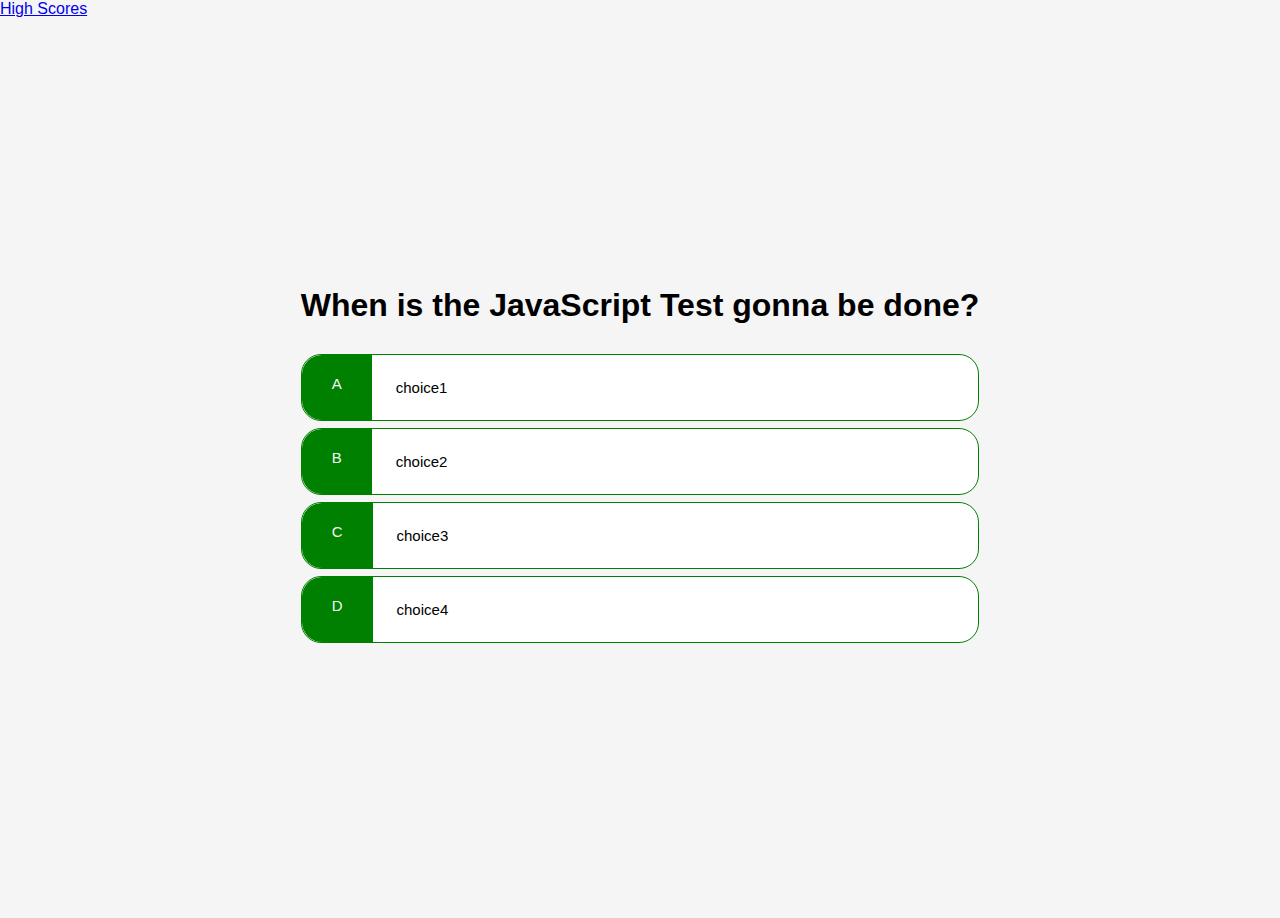
==== test.html @ 2609810a "home pages and css" ====
<!DOCTYPE html>
<html lang="en">

<head>
    <meta charset="UTF-8">
    <meta http-equiv="X-UA-Compatible" content="IE=edge">
    <meta name="viewport" content="width=device-width, initial-scale=1.0">
    <title>JavaScript Quiz</title>
    <link rel="stylesheet" href="./assets/test.css">
</head>

<body>

    <div class="timer">
        <a class="btn" href="./highscores.html">High Scores</a>
    </div>

    <div class="container">
        <div id="test_box" class="">
            <h1 id="question">When is the JavaScript Test gonna be done?</h1>
            <div class="choice_option">
                <p class="indicator">A</p>
                <p class="choice_text">choice1</p>
            </div>
            <div class="choice_option">
                <p class="indicator">B</p>
                <p class="choice_text">choice2</p>
            </div>
            <div class="choice_option">
                <p class="indicator">C</p>
                <p class="choice_text">choice3</p>
            </div>
            <div class="choice_option">
                <p class="indicator">D</p>
                <p class="choice_text">choice4</p>
            </div>
        </div>
    </div>
   
    <script src="script.js"></script>
</body>

</html>
---- assets/test.css ----
:root {
    background-color: whitesmoke;
}

* {
    box-sizing: border-box;
    font-family: 'Gill Sans', 'Gill Sans MT', Calibri, 'Trebuchet MS', sans-serif;
    margin: 0;
    padding: 0;
}

h1{
    margin-bottom: 30px;
}

.container {
    width: 100vw;
    height: 100vh;
    display: flex;
    justify-content: center;
    align-items: center;
}

.choice_option{
    border-radius: 20px;
    display: flex;
    margin-bottom: 7px;
    width: 100%;
    font-size: 15px;
    border: .1px solid green;
    background-color: white;
}

.choice_option:hover {
    cursor: pointer;
    box-shadow: 0 6px 7px 0 rgb(1, 53, 1);
    transform: translateY(-.5px);
    transition: transform 150ms;
}

.indicator {
    border-top-left-radius: 20px;
    border-bottom-left-radius: 20px;
     padding: 20px 30px; 
    background-color: green;
    color: whitesmoke; 
}

.choice_text {
    padding: 1.5rem;
}
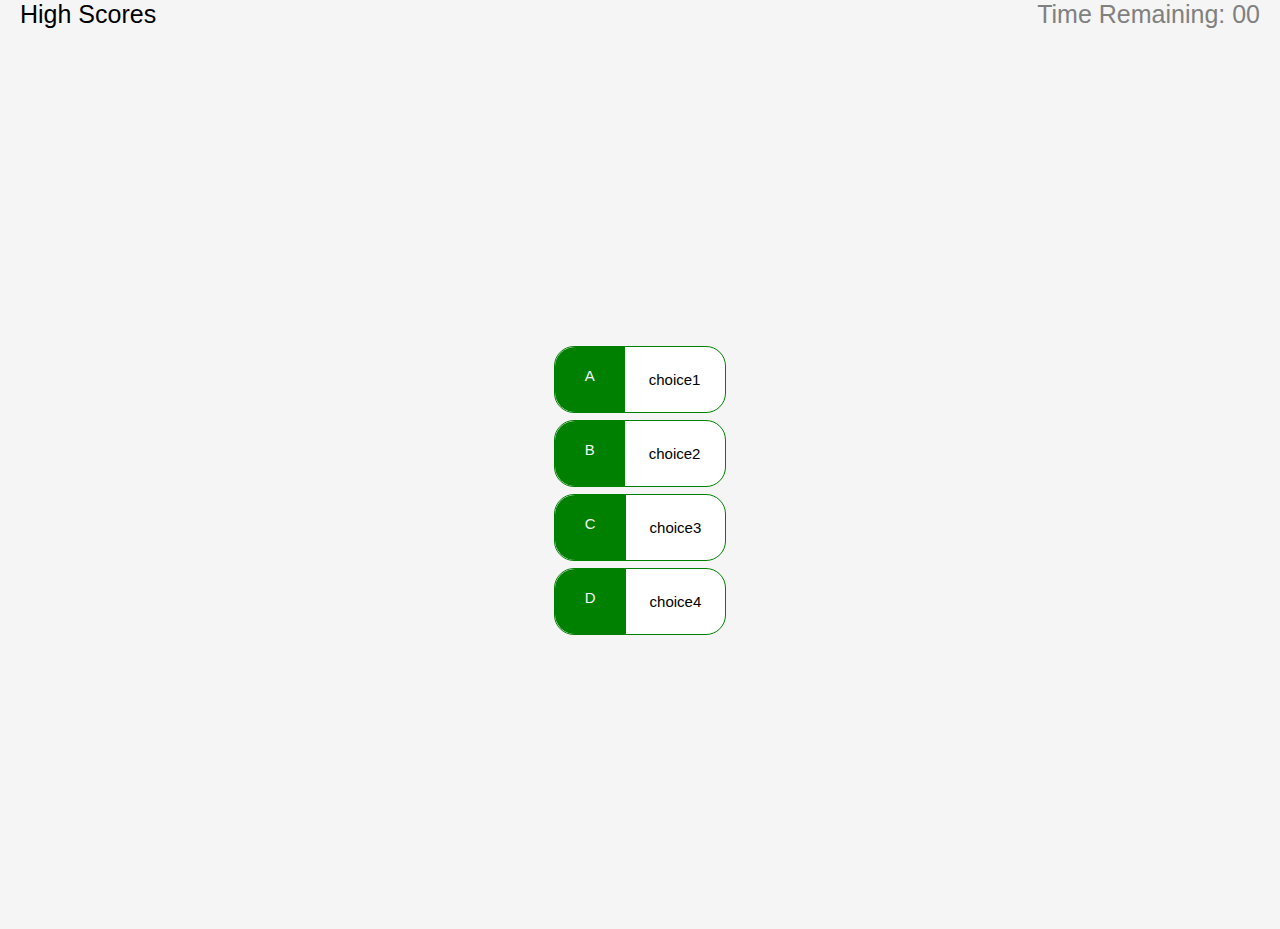
==== commit fd2f31ab: "questions added" ====
--- a/test.html
+++ b/test.html
@@ -11,32 +11,39 @@
 
 <body>
 
-    <div class="timer">
-        <a class="btn" href="./highscores.html">High Scores</a>
+    <div>
+        <a class="highscores" href="./highscores.html">High Scores</a>
     </div>
 
-    <div class="container">
-        <div id="test_box" class="">
-            <h1 id="question">When is the JavaScript Test gonna be done?</h1>
-            <div class="choice_option">
+    <div id="timer" class="timeRemaining">Time Remaining: 00</div>
+
+    <div class="quiz_container">
+        <div id="test_box" class="container">
+            <h1 id="question">
+                <p>
+                    
+                </p>
+            </h1>
+
+            <button class="btn" id="a"> 
                 <p class="indicator">A</p>
                 <p class="choice_text">choice1</p>
-            </div>
-            <div class="choice_option">
+            </button>
+            <button class="btn" id="b">
                 <p class="indicator">B</p>
                 <p class="choice_text">choice2</p>
-            </div>
-            <div class="choice_option">
+            </button>
+            <button class="btn" id="c"> 
                 <p class="indicator">C</p>
                 <p class="choice_text">choice3</p>
-            </div>
-            <div class="choice_option">
+            </button>
+            <button class="btn" id="d">
                 <p class="indicator">D</p>
                 <p class="choice_text">choice4</p>
-            </div>
+            </button>
         </div>
-    </div>
-   
+    </div> 
+
     <script src="script.js"></script>
 </body>
 
--- a/assets/test.css
+++ b/assets/test.css
@@ -9,11 +9,36 @@
     padding: 0;
 }
 
+.highscores {
+    color: black;
+    float: left;
+    font-size: 25px;
+    margin-top: 0px;
+    margin-left: 20px;
+    text-decoration: none;
+}
+
+.highscores:hover{
+    cursor: pointer;
+    color: darkgrey;
+    text-shadow: 0 4px 14px 0 rgb(163, 175, 163);
+    text-decoration: underline black;
+}
+
+#timer {
+    color: grey;
+    font-size: 25px;
+    margin-right: 20px;
+    display: flex;
+    justify-content: right;
+    margin-top: 0;
+}
+
 h1{
     margin-bottom: 30px;
 }
 
-.container {
+.quiz_container {
     width: 100vw;
     height: 100vh;
     display: flex;
@@ -21,7 +46,7 @@
     align-items: center;
 }
 
-.choice_option{
+.btn{
     border-radius: 20px;
     display: flex;
     margin-bottom: 7px;
@@ -31,7 +56,7 @@
     background-color: white;
 }
 
-.choice_option:hover {
+.btn:hover {
     cursor: pointer;
     box-shadow: 0 6px 7px 0 rgb(1, 53, 1);
     transform: translateY(-.5px);
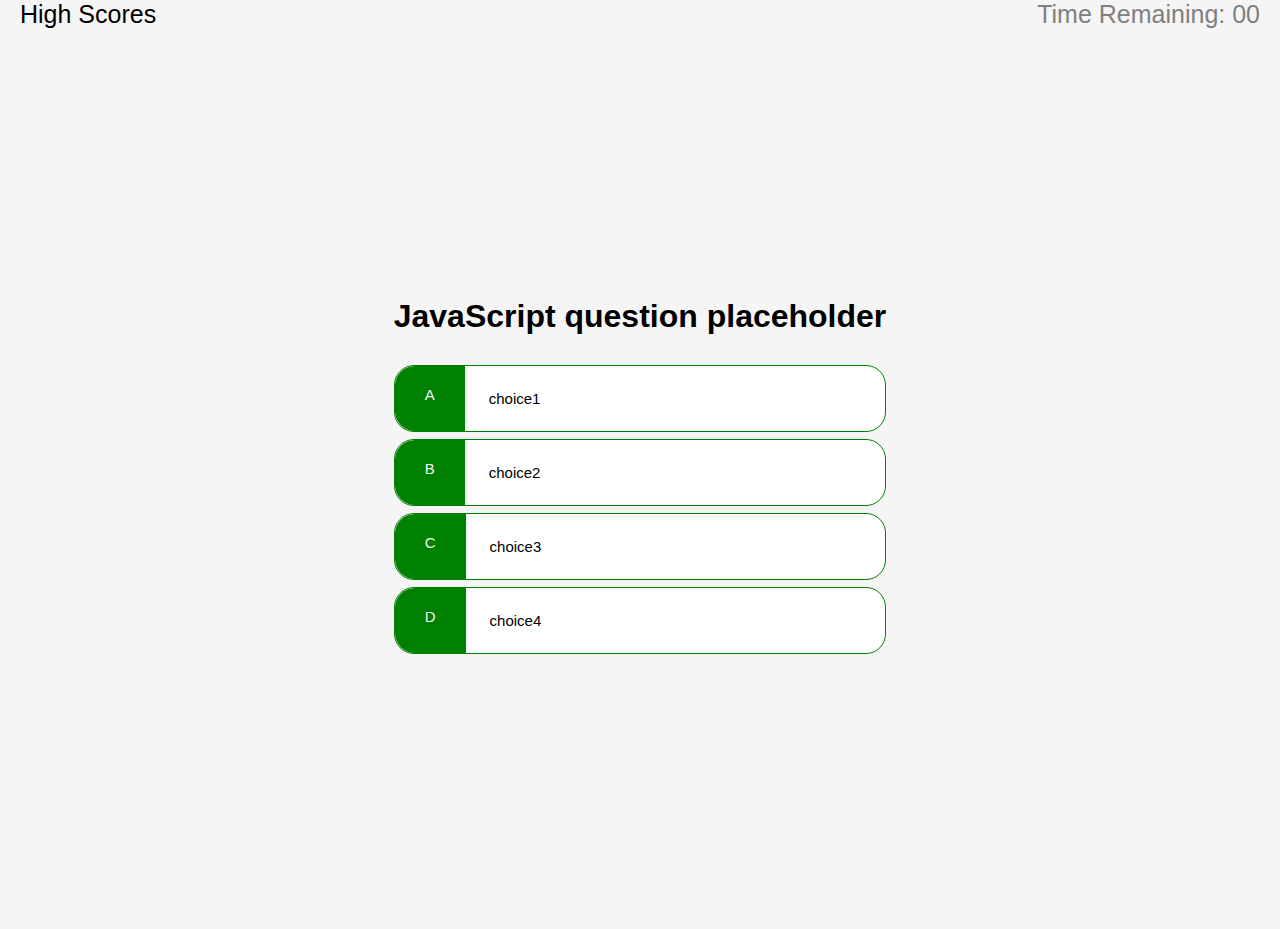
==== commit 87a68774: "placeholder" ====
--- a/test.html
+++ b/test.html
@@ -21,7 +21,7 @@
         <div id="test_box" class="container">
             <h1 id="question">
                 <p>
-                    
+                  JavaScript question placeholder  
                 </p>
             </h1>
 
